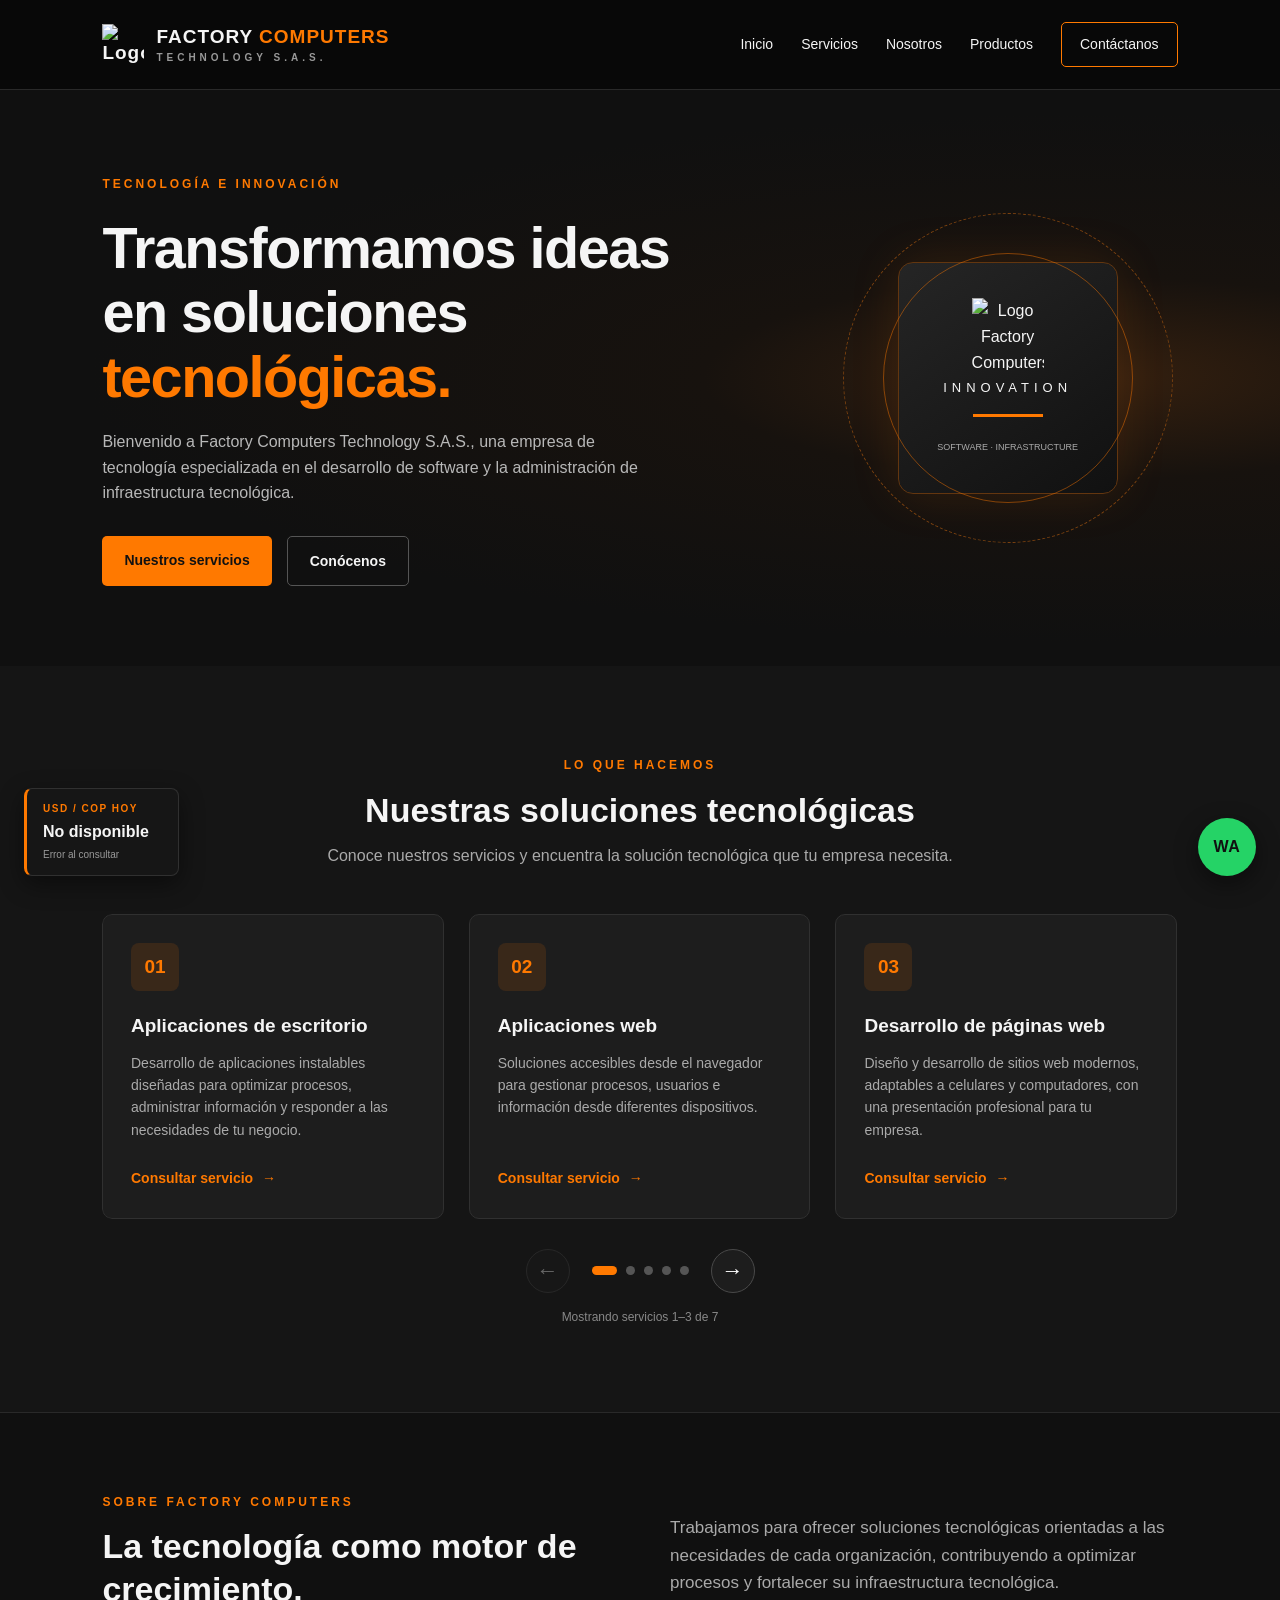
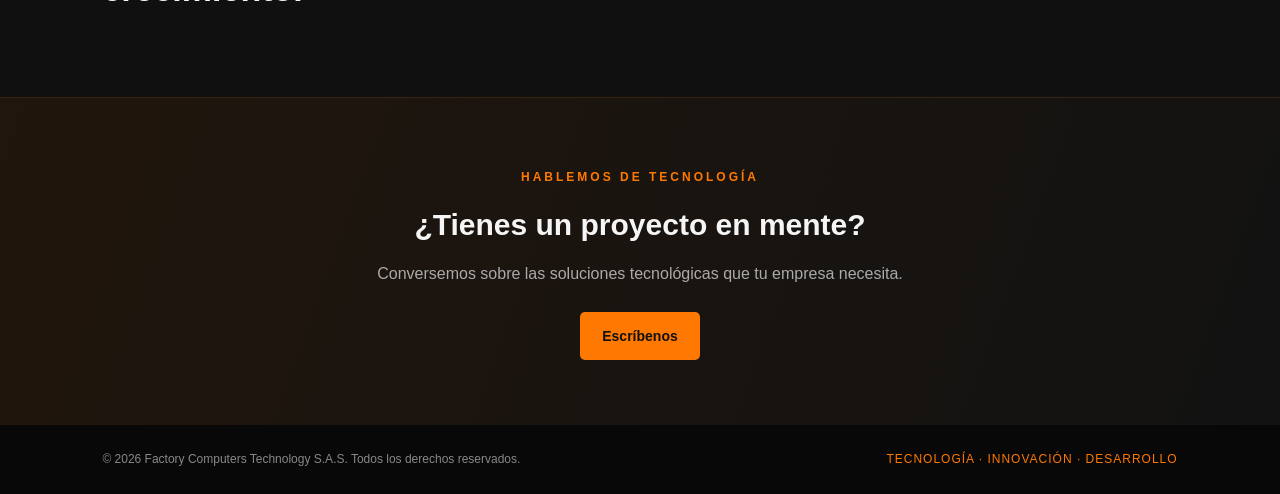
==== index.html @ f3d61b55 "Creación de Sitio principal desde repositorio local." ====
<!DOCTYPE html>
<html lang="es">
<head>
    <meta charset="UTF-8">
    <meta name="viewport" content="width=device-width, initial-scale=1.0">

    <meta name="description"
          content="Factory Computers Technology S.A.S. Desarrollo de software, páginas web, hosting e infraestructura tecnológica.">

    <title>Factory Computers Technology S.A.S.</title>

    <link rel="stylesheet" href="Styles/estilos.css">
    <script src="Scripts/app.js" defer></script>
</head>
<body>

    <!-- ENCABEZADO -->
    <header class="encabezado">
        <!-- <a href="#inicio" class="logo" aria-label="Factory Computers, inicio">
            FACTORY<span> COMPUTERS</span>
            <small>TECHNOLOGY S.A.S.</small>
        </a> -->

        <a href="index.html" class="logo" aria-label="Factory Computers, inicio">
            <img src="img/Icono.png" alt="Logo Factory Computers" class="logo-icono">
            <div class="logo-texto">
                FACTORY<span> COMPUTERS</span>
                <small>TECHNOLOGY S.A.S.</small>
            </div>
        </a>

        <nav class="menu" aria-label="Navegación principal">
            <a href="#inicio">Inicio</a>
            <a href="#servicios">Servicios</a>
            <a href="#nosotros">Nosotros</a>
            <a href="producto.html">Productos</a>
            <a href="contacto.html" class="boton-menu">Contáctanos</a>
        </nav>
    </header>

    <main>

        <!-- INICIO -->
        <section class="hero" id="inicio">
            <div class="hero-contenido">
                <span class="etiqueta">TECNOLOGÍA E INNOVACIÓN</span>

                <h1>
                    Transformamos ideas
                    en soluciones
                    <span>tecnológicas.</span>
                </h1>

                <p>
                    Bienvenido a Factory Computers Technology S.A.S.,
                    una empresa de tecnología especializada en el
                    desarrollo de software y la administración de
                    infraestructura tecnológica.
                </p>

                <div class="hero-botones">
                    <a href="#servicios" class="boton boton-naranja">
                        Nuestros servicios
                    </a>

                    <a href="#nosotros" class="boton boton-borde">
                        Conócenos
                    </a>
                </div>
            </div>

            <div class="hero-visual" aria-hidden="true">
                <div class="circulo circulo-externo"></div>
                <div class="circulo circulo-interno"></div>

                <div class="icono-tecnologia">
                    <!-- <span>&lt;/&gt;</span> -->
                     <img src="img/Logo.png" alt="Logo Factory Computers" class="logo-hero">
                    <p>INNOVATION</p>
                    <div class="linea-tecnologia"></div>
                    <small>SOFTWARE · INFRASTRUCTURE</small>
                </div>
            </div>
        </section>

        <!-- CARRUSEL DE SERVICIOS -->
        <section class="servicios" id="servicios">
            <div class="titulo-seccion">
                <span>LO QUE HACEMOS</span>
                <h2>Nuestras soluciones tecnológicas</h2>
                <p>
                    Conoce nuestros servicios y encuentra la solución
                    tecnológica que tu empresa necesita.
                </p>
            </div>

            <div class="carrusel" id="carruselServicios"
                 role="region"
                 aria-roledescription="carrusel"
                 aria-label="Nuestros servicios">

                <div class="carrusel-ventana">
                    <div class="carrusel-pista" id="pistaServicios">

                        <article class="tarjeta">
                            <div class="icono">01</div>
                            <h3>Aplicaciones de escritorio</h3>
                            <p>
                                Desarrollo de aplicaciones instalables
                                diseñadas para optimizar procesos,
                                administrar información y responder a
                                las necesidades de tu negocio.
                            </p>
                            <a href="#contacto" class="enlace-servicio">
                                Consultar servicio <span>→</span>
                            </a>
                        </article>

                        <article class="tarjeta">
                            <div class="icono">02</div>
                            <h3>Aplicaciones web</h3>
                            <p>
                                Soluciones accesibles desde el navegador
                                para gestionar procesos, usuarios e
                                información desde diferentes dispositivos.
                            </p>
                            <a href="#contacto" class="enlace-servicio">
                                Consultar servicio <span>→</span>
                            </a>
                        </article>

                        <article class="tarjeta">
                            <div class="icono">03</div>
                            <h3>Desarrollo de páginas web</h3>
                            <p>
                                Diseño y desarrollo de sitios web
                                modernos, adaptables a celulares y
                                computadores, con una presentación
                                profesional para tu empresa.
                            </p>
                            <a href="#contacto" class="enlace-servicio">
                                Consultar servicio <span>→</span>
                            </a>
                        </article>

                        <article class="tarjeta">
                            <div class="icono">04</div>
                            <h3>Hosting y servicios en la nube</h3>
                            <p>
                                Servicios para alojar sitios y
                                aplicaciones, y aprovechar recursos
                                tecnológicos en la nube según las
                                necesidades de tu organización.
                            </p>
                            <a href="#contacto" class="enlace-servicio">
                                Consultar servicio <span>→</span>
                            </a>
                        </article>

                        <article class="tarjeta">
                            <div class="icono">05</div>
                            <h3>Mantenimiento de computadores</h3>
                            <p>
                                Mantenimiento preventivo y correctivo
                                para contribuir al rendimiento,
                                la estabilidad y la continuidad
                                de tus equipos.
                            </p>
                            <a href="#contacto" class="enlace-servicio">
                                Consultar servicio <span>→</span>
                            </a>
                        </article>

                        <article class="tarjeta">
                            <div class="icono">06</div>
                            <h3>Administración de servidores</h3>
                            <p>
                                Gestión y soporte de servidores,
                                servicios e infraestructura para
                                favorecer la disponibilidad y el
                                funcionamiento de tus sistemas.
                            </p>
                            <a href="#contacto" class="enlace-servicio">
                                Consultar servicio <span>→</span>
                            </a>
                        </article>

                        <article class="tarjeta">
                            <div class="icono">07</div>
                            <h3>Licenciamientos</h3>
                            <p>
                                Asesoría en licenciamiento de software
                                para identificar las opciones que
                                se ajusten a los requerimientos
                                de tu organización.
                            </p>
                            <a href="#contacto" class="enlace-servicio">
                                Consultar servicio <span>→</span>
                            </a>
                        </article>

                    </div>
                </div>

                <div class="carrusel-controles">
                    <button type="button"
                            class="flecha-carrusel"
                            id="serviciosAnterior"
                            aria-label="Mostrar servicios anteriores">
                        &#8592;
                    </button>

                    <div class="carrusel-indicadores"
                         id="indicadoresServicios"
                         aria-label="Seleccionar posición del carrusel">
                    </div>

                    <button type="button"
                            class="flecha-carrusel"
                            id="serviciosSiguiente"
                            aria-label="Mostrar servicios siguientes">
                        &#8594;
                    </button>
                </div>

                <p class="carrusel-ayuda" id="estadoCarrusel"
                   aria-live="polite">
                    Explora nuestros servicios.
                </p>
            </div>
        </section>

        <!-- NOSOTROS -->
        <section class="nosotros" id="nosotros">
            <div>
                <span class="etiqueta">SOBRE FACTORY COMPUTERS</span>
                <h2>La tecnología como motor de crecimiento.</h2>
            </div>

            <p>
                Trabajamos para ofrecer soluciones tecnológicas
                orientadas a las necesidades de cada organización,
                contribuyendo a optimizar procesos y fortalecer
                su infraestructura tecnológica.
            </p>
        </section>

        <!-- CONTACTO -->
        <section class="contacto" id="contacto">
            <span class="etiqueta">HABLEMOS DE TECNOLOGÍA</span>
            <h2>¿Tienes un proyecto en mente?</h2>

            <p>
                Conversemos sobre las soluciones tecnológicas
                que tu empresa necesita.
            </p>

            <!-- Reemplaza el correo de ejemplo por el correo real -->
            <a href="contacto.html"
               class="boton boton-naranja">
                Escríbenos
            </a>            
        </section>

    </main>

    <!-- PIE DE PÁGINA -->
    <footer class="footer">
        <p>
            &copy; 2026 Factory Computers Technology S.A.S.
            Todos los derechos reservados.
        </p>

        <span>TECNOLOGÍA · INNOVACIÓN · DESARROLLO</span>
    </footer>
        <a href="https://wa.me/573004866173?text=Hola%20Factory%20Computers%2C%20quiero%20m%C3%A1s%20informaci%C3%B3n"
        class="whatsapp-flotante"
        target="_blank"
        rel="noopener noreferrer"
        aria-label="Chatear por WhatsApp con Factory Computers">
        WA
    </a>

        <aside class="trm-flotante" id="tableroDolar" aria-label="Valor del dólar hoy">
        <span class="trm-etiqueta">USD / COP HOY</span>
        <strong class="trm-valor" id="valorDolar">Cargando...</strong>
        <small class="trm-estado" id="estadoDolar">Consultando API</small>
    </aside>

</body>
</html>
---- Styles/estilos.css ----
/* =========================================
   1. CONFIGURACIÓN GENERAL
========================================= */

* {
    margin: 0;
    padding: 0;
    box-sizing: border-box;
}

html {
    scroll-behavior: smooth;
    scroll-padding-top: 25px;
}

body {
    background-color: #101010;
    color: #f5f5f5;
    font-family: Arial, Helvetica, sans-serif;
    line-height: 1.6;
}

a {
    color: inherit;
    text-decoration: none;
}

button {
    font: inherit;
}

:focus-visible {
    outline: 2px solid #ff7900;
    outline-offset: 4px;
}

/* =========================================
   2. ENCABEZADO Y NAVEGACIÓN
========================================= */

.encabezado {
    min-height: 90px;
    padding: 20px 8%;
    display: flex;
    justify-content: space-between;
    align-items: center;
    gap: 25px;
    background-color: #080808;
    border-bottom: 1px solid #292929;
}

.logo {
    display: flex;
    align-items: center;
    gap: 12px;
    font-size: 19px;
    font-weight: bold;
    letter-spacing: 1px;
    line-height: 1.4;
}

.logo-icono {
    width: 42px;
    height: 42px;
    object-fit: contain;
    flex-shrink: 0;
}

.logo span {
    color: #ff7900;
}

.logo small {
    display: block;
    font-size: 10px;
    letter-spacing: 4px;
    color: #999;
}

.menu {
    display: flex;
    align-items: center;
    flex-wrap: wrap;
    gap: 28px;
}

.menu a {
    font-size: 14px;
    transition: color 0.3s;
}

.menu a:hover {
    color: #ff7900;
}

.menu .boton-menu {
    border: 1px solid #ff7900;
    padding: 10px 18px;
    border-radius: 5px;
}

/* =========================================
   3. BOTONES
========================================= */

.boton {
    display: inline-block;
    padding: 13px 22px;
    border-radius: 5px;
    font-size: 14px;
    font-weight: bold;
    transition: background-color 0.3s,
                color 0.3s,
                transform 0.3s;
}

.boton-naranja {
    background-color: #ff7900;
    color: #111;
}

.boton-naranja:hover {
    background-color: #ff9638;
    transform: translateY(-2px);
}

.boton-borde {
    border: 1px solid #555;
    color: #f5f5f5;
}

.boton-borde:hover {
    border-color: #ff7900;
    color: #ff7900;
}

/* =========================================
   4. SECCIÓN PRINCIPAL
========================================= */

.hero {
    min-height: 520px;
    padding: 80px 8%;
    display: flex;
    align-items: center;
    justify-content: space-between;
    gap: 40px;
    overflow: hidden;
    background:
        radial-gradient(ellipse at 85% 50%,
        #35200f 0%, #17120e 25%, #101010 65%);
}

.hero-contenido {
    max-width: 620px;
    position: relative;
    z-index: 1;
}

.etiqueta,
.titulo-seccion > span {
    color: #ff7900;
    font-size: 12px;
    font-weight: bold;
    letter-spacing: 3px;
}

.hero h1 {
    margin: 20px 0;
    font-size: clamp(36px, 4.5vw, 60px);
    line-height: 1.12;
    letter-spacing: -1.5px;
}

.hero h1 span {
    display: block;
    color: #ff7900;
}

.hero-contenido > p {
    max-width: 550px;
    color: #b8b8b8;
    font-size: 16px;
    margin-bottom: 30px;
}

.hero-botones {
    display: flex;
    flex-wrap: wrap;
    gap: 15px;
}

/* Ilustración tecnológica */

.hero-visual {
    width: 340px;
    height: 340px;
    flex-shrink: 0;
    position: relative;
    display: grid;
    place-items: center;
}

.circulo {
    position: absolute;
    border: 1px solid #79400f;
    border-radius: 50%;
}

.circulo-externo {
    width: 330px;
    height: 330px;
    border-style: dashed;
    animation: girar 35s linear infinite;
}

.circulo-interno {
    width: 250px;
    height: 250px;
    border-color: #ff7900;
    opacity: 0.45;
}

.icono-tecnologia {
    width: 220px;
    padding: 35px 15px;
    text-align: center;
    background: linear-gradient(145deg, #252525, #111);
    border: 1px solid #63360f;
    border-radius: 15px;
    box-shadow: 0 0 50px #ff790020;
}

.logo-hero {
    width: 72px;
    height: 72px;
    object-fit: contain;
    display: block;
    margin: 0 auto 8px;
}

.icono-tecnologia p {
    font-size: 13px;
    letter-spacing: 5px;
}

.linea-tecnologia {
    width: 70px;
    height: 3px;
    margin: 15px auto;
    background-color: #ff7900;
}

.icono-tecnologia small {
    font-size: 9px;
    color: #aaa;
}

@keyframes girar {
    from {
        transform: rotate(0deg);
    }

    to {
        transform: rotate(360deg);
    }
}

/* =========================================
   5. TÍTULO DE SERVICIOS
========================================= */

.servicios {
    padding: 85px 8%;
    background-color: #151515;
}

.titulo-seccion {
    max-width: 650px;
    margin: 0 auto 45px;
    text-align: center;
}

.titulo-seccion h2,
.nosotros h2 {
    margin: 12px 0;
    font-size: 34px;
    line-height: 1.25;
}

.titulo-seccion p {
    color: #aaa;
}

/* =========================================
   6. CARRUSEL DE SERVICIOS
========================================= */

.carrusel {
    width: 100%;
    max-width: 1200px;
    margin: 0 auto;
}

.carrusel-ventana {
    width: 100%;
    overflow: hidden;
    border-radius: 10px;
}

.carrusel-pista {
    display: flex;
    align-items: stretch;
    gap: 25px;
    transition: transform 0.45s ease;
    will-change: transform;
}

.tarjeta {
    flex: 0 0 calc((100% - 50px) / 3);
    min-width: 0;
    min-height: 300px;
    padding: 28px;
    display: flex;
    flex-direction: column;
    align-items: flex-start;
    background-color: #1d1d1d;
    border: 1px solid #303030;
    border-radius: 10px;
    transition: border-color 0.3s,
                background-color 0.3s;
}

.tarjeta:hover {
    border-color: #ff7900;
    background-color: #222;
}

.tarjeta .icono {
    width: 48px;
    height: 48px;
    flex-shrink: 0;
    margin-bottom: 22px;
    display: grid;
    place-items: center;
    border-radius: 8px;
    background-color: #ff790020;
    color: #ff7900;
    font-size: 19px;
    font-weight: bold;
}

.tarjeta h3 {
    margin-bottom: 12px;
    font-size: 19px;
    line-height: 1.4;
}

.tarjeta p {
    margin-bottom: 22px;
    color: #aaa;
    font-size: 14px;
}

.enlace-servicio {
    margin-top: auto;
    color: #ff7900;
    font-size: 14px;
    font-weight: bold;
}

.enlace-servicio span {
    display: inline-block;
    margin-left: 5px;
    transition: transform 0.3s;
}

.enlace-servicio:hover span {
    transform: translateX(5px);
}

/* Controles del carrusel */

.carrusel-controles {
    display: flex;
    align-items: center;
    justify-content: center;
    gap: 22px;
    margin-top: 30px;
}

.flecha-carrusel {
    width: 44px;
    height: 44px;
    display: grid;
    place-items: center;
    border: 1px solid #494949;
    border-radius: 50%;
    background-color: #1d1d1d;
    color: #fff;
    font-size: 22px;
    cursor: pointer;
    transition: background-color 0.3s,
                border-color 0.3s,
                color 0.3s;
}

.flecha-carrusel:hover:not(:disabled) {
    background-color: #ff7900;
    border-color: #ff7900;
    color: #111;
}

.flecha-carrusel:disabled {
    opacity: 0.35;
    cursor: not-allowed;
}

.carrusel-indicadores {
    display: flex;
    align-items: center;
    justify-content: center;
    gap: 9px;
}

.indicador {
    width: 9px;
    height: 9px;
    padding: 0;
    border: none;
    border-radius: 50%;
    background-color: #555;
    cursor: pointer;
    transition: width 0.3s,
                background-color 0.3s;
}

.indicador.activo {
    width: 25px;
    border-radius: 10px;
    background-color: #ff7900;
}

.carrusel-ayuda {
    margin-top: 15px;
    color: #888;
    font-size: 12px;
    text-align: center;
}

/* =========================================
   7. SOBRE NOSOTROS
========================================= */

.nosotros {
    padding: 75px 8%;
    display: grid;
    grid-template-columns: 1fr 1fr;
    align-items: center;
    gap: 60px;
    border-top: 1px solid #292929;
}

.nosotros h2 {
    max-width: 500px;
}

.nosotros > p {
    color: #aaa;
    font-size: 17px;
}

/* =========================================
   8. CONTACTO
========================================= */

.contacto {
    padding: 65px 20px;
    text-align: center;
    background: linear-gradient(110deg, #21160d, #121212);
    border-top: 1px solid #392411;
}

.contacto h2 {
    margin-top: 12px;
    font-size: 30px;
}

.contacto p {
    margin: 12px 0 25px;
    color: #aaa;
}

/* =========================================
   9. PIE DE PÁGINA
========================================= */

.footer {
    padding: 25px 8%;
    display: flex;
    justify-content: space-between;
    align-items: center;
    flex-wrap: wrap;
    gap: 12px;
    background-color: #080808;
    color: #888;
    font-size: 12px;
}

.footer span {
    color: #ff7900;
    letter-spacing: 1px;
}

/* =========================================
   10. ELEMENTOS FLOTANTES (WHATSAPP Y TRM)
========================================= */

.whatsapp-flotante {
    position: fixed;
    right: 24px;
    bottom: 24px;
    z-index: 999;
    width: 58px;
    height: 58px;
    border-radius: 50%;
    display: grid;
    place-items: center;
    background-color: #25d366;
    color: #101010;
    font-weight: bold;
    font-size: 16px;
    letter-spacing: 0.5px;
    box-shadow: 0 8px 24px rgba(0, 0, 0, 0.45);
    transition: transform 0.25s ease, box-shadow 0.25s ease;
}

.whatsapp-flotante:hover {
    transform: translateY(-3px) scale(1.04);
    box-shadow: 0 12px 28px rgba(37, 211, 102, 0.35);
}

.trm-flotante {
    position: fixed;
    left: 24px;
    bottom: 24px;
    z-index: 998;
    min-width: 155px;
    padding: 12px 16px;
    display: flex;
    flex-direction: column;
    gap: 2px;
    background-color: #161616;
    border: 1px solid #303030;
    border-left: 3px solid #ff7900;
    border-radius: 8px;
    box-shadow: 0 8px 24px rgba(0, 0, 0, 0.45);
}

.trm-etiqueta {
    color: #ff7900;
    font-size: 10px;
    font-weight: bold;
    letter-spacing: 1.5px;
}

.trm-valor {
    color: #f5f5f5;
    font-size: 16px;
    font-weight: bold;
}

.trm-estado {
    color: #999;
    font-size: 10px;
}

/* =========================================
   11. PÁGINA Y FORMULARIO DE CONTACTO
========================================= */

.contacto-seccion {
    padding: 70px 8%;
    background: radial-gradient(ellipse at 50% 30%, #25170d 0%, #101010 70%);
    display: flex;
    justify-content: center;
}

.contacto-contenedor {
    max-width: 650px;
    width: 100%;
    background-color: #161616;
    border: 1px solid #2d2d2d;
    border-radius: 12px;
    padding: 40px;
    box-shadow: 0 10px 30px rgba(0, 0, 0, 0.5);
}

.contacto-contenedor h1 {
    font-size: 32px;
    margin: 10px 0 15px;
}

.contacto-contenedor > p {
    color: #b0b0b0;
    margin-bottom: 30px;
    font-size: 15px;
}

.formulario-contacto {
    display: flex;
    flex-direction: column;
    gap: 20px;
}

.grupo-campo {
    display: flex;
    flex-direction: column;
    gap: 8px;
    text-align: left;
}

.grupo-campo label {
    font-size: 14px;
    font-weight: bold;
    color: #e0e0e0;
}

.grupo-campo input,
.grupo-campo textarea {
    width: 100%;
    padding: 12px 16px;
    background-color: #0b0b0b;
    border: 1px solid #333;
    border-radius: 6px;
    color: #fff;
    font-family: inherit;
    font-size: 14px;
    transition: border-color 0.3s, box-shadow 0.3s;
}

.grupo-campo input:focus,
.grupo-campo textarea:focus {
    outline: none;
    border-color: #ff7900;
    box-shadow: 0 0 8px rgba(255, 121, 0, 0.3);
}

.grupo-campo textarea {
    resize: vertical;
    min-height: 120px;
}

.boton-enviar {
    margin-top: 10px;
    border: none;
    cursor: pointer;
    width: 100%;
    font-size: 16px;
    padding: 14px;
}

/* =========================================
   12. PÁGINA DE CONFIRMACIÓN (GRACIAS)
========================================= */

.confirmacion-contenedor {
    text-align: center;
}

.icono-confirmacion {
    width: 64px;
    height: 64px;
    margin: 0 auto 18px;
    display: grid;
    place-items: center;
    border-radius: 50%;
    background-color: #ff790020;
    border: 1px solid #ff7900;
    color: #ff7900;
    font-size: 30px;
    font-weight: bold;
}

.confirmacion-contenedor > p strong {
    color: #f5f5f5;
}

.confirmacion-acciones {
    display: flex;
    flex-wrap: wrap;
    justify-content: center;
    gap: 15px;
    margin-top: 25px;
}

/* =========================================
   13. RESPONSIVE: TABLET (<= 1000px)
========================================= */

@media (max-width: 1000px) {
    .encabezado {
        padding: 20px 5%;
    }

    .menu {
        gap: 16px;
    }

    .hero {
        padding: 65px 5%;
    }

    .hero-visual {
        width: 270px;
        height: 270px;
    }

    .circulo-externo {
        width: 260px;
        height: 260px;
    }

    .circulo-interno {
        width: 205px;
        height: 205px;
    }

    .icono-tecnologia {
        width: 185px;
    }

    .logo-hero {
        width: 56px;
        height: 56px;
    }

    .tarjeta {
        flex-basis: calc((100% - 25px) / 2);
    }
}

/* =========================================
   14. RESPONSIVE: CELULAR (<= 650px)
========================================= */

@media (max-width: 650px) {
    .encabezado {
        flex-direction: column;
        text-align: center;
    }

    .menu {
        justify-content: center;
        gap: 12px 18px;
    }

    .hero {
        flex-direction: column;
        text-align: center;
        padding: 55px 6%;
    }

    .hero h1 {
        font-size: clamp(34px, 9vw, 46px);
    }

    .hero-botones {
        justify-content: center;
    }

    .hero-visual {
        margin-top: 15px;
    }

    .servicios {
        padding: 60px 6%;
    }

    .titulo-seccion h2,
    .nosotros h2 {
        font-size: 28px;
    }

    .tarjeta {
        flex-basis: 100%;
        min-height: 280px;
    }

    .carrusel-pista {
        gap: 16px;
    }

    .carrusel-controles {
        gap: 16px;
    }

    .nosotros {
        grid-template-columns: 1fr;
        gap: 20px;
        padding: 55
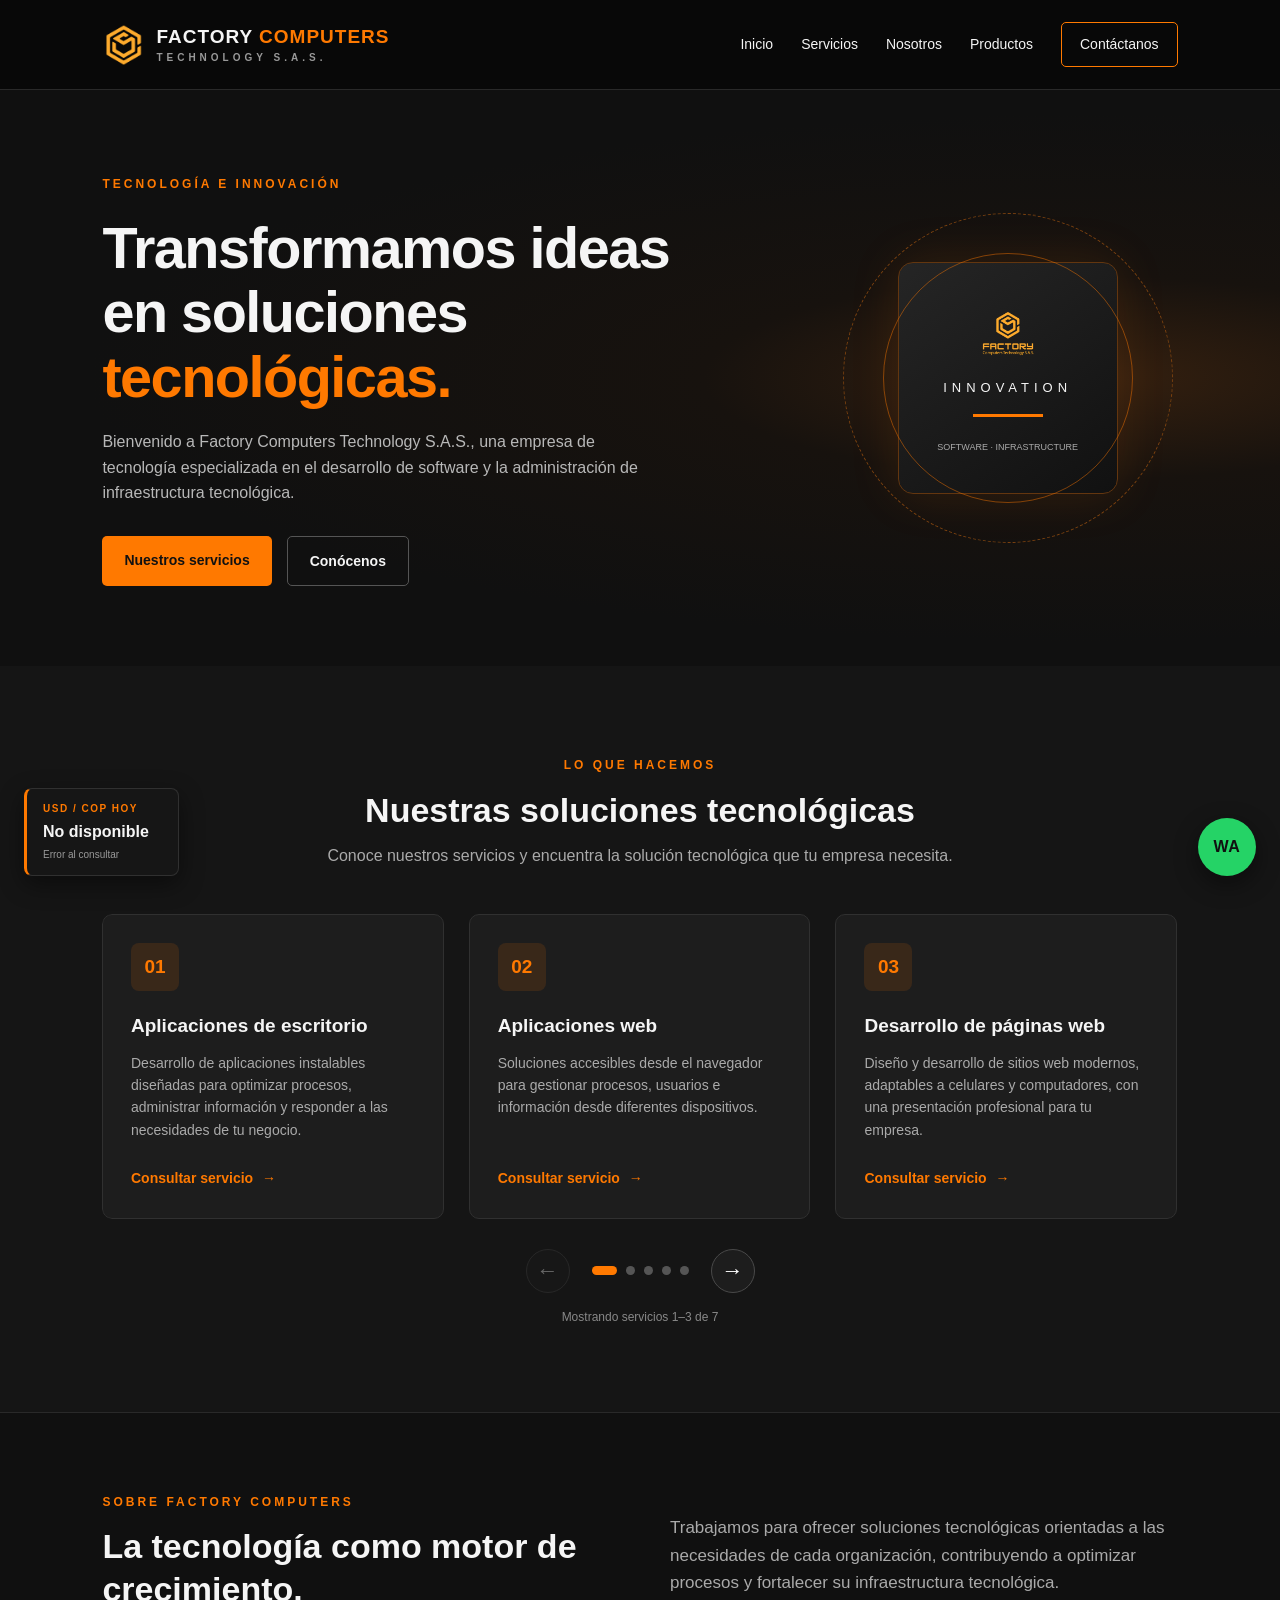
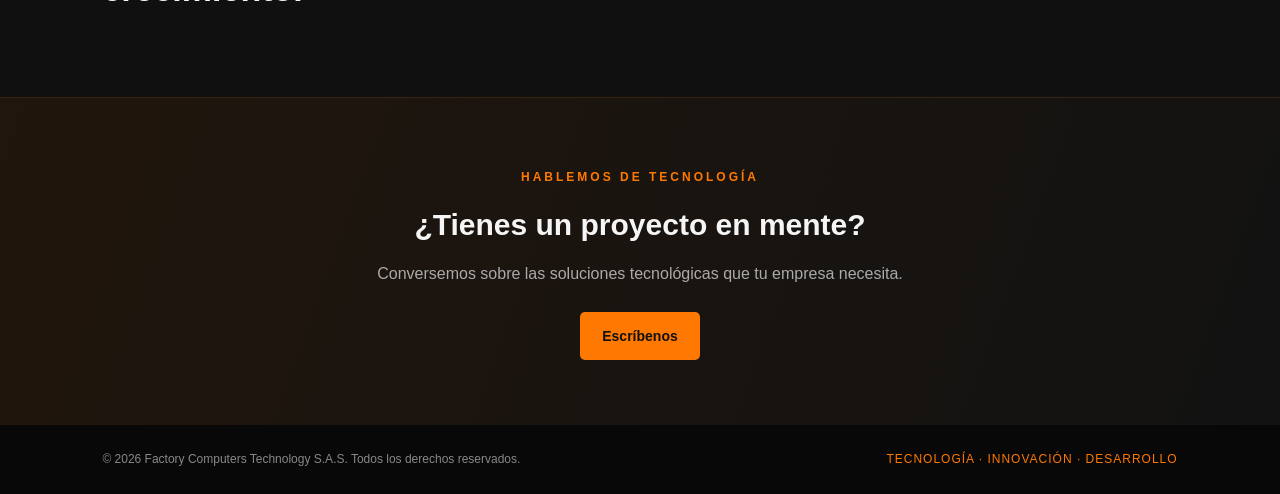
==== commit d477dd5b: "Update index.html Actualización Ruta Imagenes" ====
--- a/index.html
+++ b/index.html
@@ -22,7 +22,7 @@
         </a> -->
 
         <a href="index.html" class="logo" aria-label="Factory Computers, inicio">
-            <img src="img/Icono.png" alt="Logo Factory Computers" class="logo-icono">
+            <img src="Img/Icono.png" alt="Logo Factory Computers" class="logo-icono">
             <div class="logo-texto">
                 FACTORY<span> COMPUTERS</span>
                 <small>TECHNOLOGY S.A.S.</small>
@@ -75,7 +75,7 @@
 
                 <div class="icono-tecnologia">
                     <!-- <span>&lt;/&gt;</span> -->
-                     <img src="img/Logo.png" alt="Logo Factory Computers" class="logo-hero">
+                     <img src="Img/Logo.png" alt="Logo Factory Computers" class="logo-hero">
                     <p>INNOVATION</p>
                     <div class="linea-tecnologia"></div>
                     <small>SOFTWARE · INFRASTRUCTURE</small>
